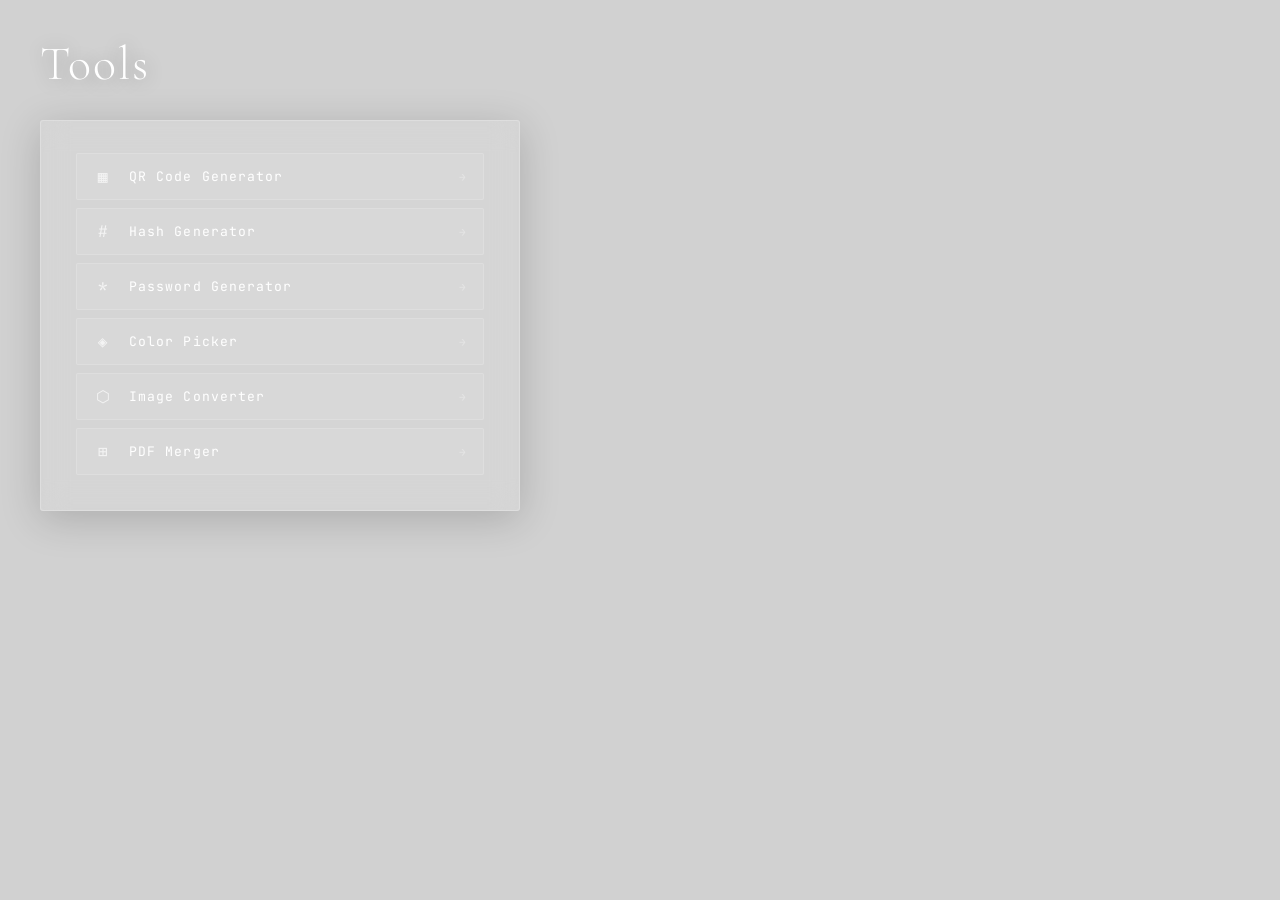
==== index.html @ fc4e664f "Add files via upload" ====
<!DOCTYPE html>
<html lang="en">
<head>
<meta charset="UTF-8" />
<meta name="viewport" content="width=device-width, initial-scale=1.0"/>
<title>Tools</title>
<link rel="stylesheet" href="tools.css" />
<style>
.tool-list {
  display: flex;
  flex-direction: column;
  gap: 0.5rem;
}
.tool-link {
  display: flex;
  align-items: center;
  gap: 1rem;
  padding: 0.75rem 1rem;
  background: rgba(255,255,255,0.07);
  border: 1px solid rgba(255,255,255,0.15);
  border-radius: 2px;
  color: white;
  text-decoration: none;
  font-family: var(--font-mono);
  font-size: 0.82rem;
  letter-spacing: 0.08em;
  transition: background 0.25s ease, border-color 0.25s ease, padding-left 0.25s ease;
}
.tool-link:hover {
  background: rgba(255,255,255,0.14);
  border-color: rgba(255,255,255,0.45);
  padding-left: 1.4rem;
}
.tool-icon {
  font-size: 1rem;
  opacity: 0.7;
  min-width: 20px;
  text-align: center;
}
.tool-name {
  flex: 1;
}
.tool-arrow {
  opacity: 0.3;
  font-size: 0.7rem;
  transition: opacity 0.2s ease;
}
.tool-link:hover .tool-arrow { opacity: 0.8; }
</style>
</head>
<body>
<div class="overlay">
  <div class="content">
    <h1>Tools</h1>
    <div class="card">
      <div class="tool-list">
        <a href="qr.html" class="tool-link">
          <span class="tool-icon">▦</span>
          <span class="tool-name">QR Code Generator</span>
          <span class="tool-arrow">→</span>
        </a>
        <a href="hash.html" class="tool-link">
          <span class="tool-icon">#</span>
          <span class="tool-name">Hash Generator</span>
          <span class="tool-arrow">→</span>
        </a>
        <a href="password.html" class="tool-link">
          <span class="tool-icon">*</span>
          <span class="tool-name">Password Generator</span>
          <span class="tool-arrow">→</span>
        </a>
        <a href="color.html" class="tool-link">
          <span class="tool-icon">◈</span>
          <span class="tool-name">Color Picker</span>
          <span class="tool-arrow">→</span>
        </a>
        <a href="image-converter.html" class="tool-link">
          <span class="tool-icon">⬡</span>
          <span class="tool-name">Image Converter</span>
          <span class="tool-arrow">→</span>
        </a>
        <a href="pdf-merge.html" class="tool-link">
          <span class="tool-icon">⊞</span>
          <span class="tool-name">PDF Merger</span>
          <span class="tool-arrow">→</span>
        </a>
      </div>
    </div>
  </div>
</div>
</body>
</html>
---- tools.css ----
@import url('https://fonts.googleapis.com/css2?family=Cormorant+Garamond:ital,wght@0,300;0,400;1,300&family=JetBrains+Mono:wght@300;400&display=swap');

* {
  margin: 0;
  padding: 0;
  box-sizing: border-box;
}

:root {
  --glass-bg: rgba(255, 255, 255, 0.10);
  --glass-border: rgba(255, 255, 255, 0.22);
  --glass-hover: rgba(255, 255, 255, 0.18);
  --glass-focus: rgba(255, 255, 255, 0.22);
  --text-main: rgba(255, 255, 255, 1);
  --text-muted: rgba(255, 255, 255, 0.55);
  --text-label: rgba(255, 255, 255, 0.65);
  --blur: blur(14px);
  --font-display: 'Cormorant Garamond', Georgia, serif;
  --font-mono: 'JetBrains Mono', monospace;
}

body {
  min-height: 100vh;
  background-image: url('988.jpeg');
  background-size: cover;
  background-position: center;
  background-repeat: no-repeat;
  background-attachment: fixed;
  font-family: var(--font-display);
  color: var(--text-main);
}

.overlay {
  min-height: 100vh;
  background: rgba(0, 0, 0, 0.18);
  display: flex;
  align-items: flex-start;
  justify-content: flex-start;
  padding: 40px;
}

.content {
  text-align: left;
  color: white;
  width: 100%;
  max-width: 480px;
  animation: slideUp 0.5s ease forwards;
}

/* Only animate transform on the wrapper — animating opacity on a parent
   breaks backdrop-filter blur on children (browser compositing bug).
   Text/links fade in separately via fadeIn. */
@keyframes slideUp {
  from { transform: translateY(14px); }
  to   { transform: translateY(0); }
}

@keyframes fadeIn {
  from { opacity: 0; }
  to   { opacity: 1; }
}

.content h1,
.content .back-link,
.content .note,
.content label {
  animation: fadeIn 0.5s ease forwards;
}

/* Back link */
.back-link {
  display: inline-block;
  color: white;
  text-decoration: none;
  font-size: 0.9rem;
  letter-spacing: 0.06em;
  border-bottom: 1px solid rgba(255,255,255,0.35);
  padding-bottom: 2px;
  margin-bottom: 2rem;
  transition: border-color 0.3s ease, letter-spacing 0.3s ease;
}
.back-link:hover {
  border-bottom-color: white;
  letter-spacing: 0.12em;
}

/* Page title */
h1 {
  font-size: 3rem;
  font-weight: 300;
  letter-spacing: 0.04em;
  margin-bottom: 2rem;
  text-shadow: 0 2px 20px rgba(0,0,0,0.3);
  line-height: 1;
}

/* Card — isolation:isolate ensures backdrop-filter always gets its own
   compositing layer, independent of any ancestor opacity animation. */
.card {
  background: var(--glass-bg);
  backdrop-filter: var(--blur);
  -webkit-backdrop-filter: var(--blur);
  border: 1px solid var(--glass-border);
  border-radius: 3px;
  padding: 2rem 2.2rem 2.2rem;
  box-shadow: 0 8px 40px rgba(0,0,0,0.18);
  margin-bottom: 1rem;
  isolation: isolate;
  will-change: transform;
}

/* Labels */
label {
  display: block;
  font-size: 0.78rem;
  letter-spacing: 0.16em;
  text-transform: uppercase;
  color: var(--text-label);
  margin-bottom: 0.45rem;
  font-family: var(--font-mono);
}

/* Inputs */
input[type="text"],
input[type="number"],
input[type="url"],
textarea,
select {
  width: 100%;
  background: rgba(255,255,255,0.10);
  border: 1px solid var(--glass-border);
  border-radius: 2px;
  padding: 0.65rem 0.9rem;
  color: white;
  font-family: var(--font-display);
  font-size: 1.05rem;
  outline: none;
  transition: border-color 0.3s ease, background 0.3s ease;
  margin-bottom: 1.1rem;
}

input[type="text"]::placeholder,
input[type="url"]::placeholder,
textarea::placeholder {
  color: rgba(255,255,255,0.3);
}

input[type="text"]:focus,
input[type="url"]:focus,
textarea:focus,
select:focus {
  border-color: rgba(255,255,255,0.7);
  background: var(--glass-focus);
}

select option {
  background: #2a2a2a;
  color: white;
}

textarea {
  resize: vertical;
  min-height: 90px;
  font-family: var(--font-mono);
  font-size: 0.88rem;
}

/* Checkbox row */
.checkbox-row {
  display: flex;
  align-items: center;
  gap: 0.55rem;
  margin-bottom: 0.8rem;
}
.checkbox-row input[type="checkbox"] {
  width: 15px;
  height: 15px;
  accent-color: white;
  margin-bottom: 0;
}
.checkbox-row label {
  margin-bottom: 0;
  font-size: 0.78rem;
  cursor: pointer;
}

/* Buttons */
button, .btn {
  width: 100%;
  background: rgba(255,255,255,0.13);
  border: 1px solid rgba(255,255,255,0.45);
  color: white;
  font-family: var(--font-mono);
  font-size: 0.8rem;
  letter-spacing: 0.14em;
  text-transform: uppercase;
  padding: 0.65rem;
  cursor: pointer;
  border-radius: 2px;
  transition: background 0.3s ease, border-color 0.3s ease, letter-spacing 0.25s ease;
  text-decoration: none;
  display: block;
  text-align: center;
}
button:hover, .btn:hover {
  background: rgba(255,255,255,0.24);
  border-color: white;
  letter-spacing: 0.2em;
}

button.secondary {
  background: transparent;
  border-color: rgba(255,255,255,0.25);
  font-size: 0.75rem;
  padding: 0.5rem;
}
button.secondary:hover {
  border-color: rgba(255,255,255,0.6);
}

/* Output / result box */
.result-box {
  margin-top: 1.4rem;
  background: rgba(0,0,0,0.22);
  border: 1px solid rgba(255,255,255,0.15);
  border-radius: 2px;
  padding: 1rem 1.1rem;
  font-family: var(--font-mono);
  font-size: 0.82rem;
  color: rgba(255,255,255,0.9);
  word-break: break-all;
  line-height: 1.6;
  display: none;
  animation: fadeUp 0.3s ease forwards;
}

.result-box.visible {
  display: block;
}

/* Copy row */
.copy-row {
  display: flex;
  justify-content: flex-end;
  margin-top: 0.6rem;
}
.copy-btn {
  width: auto;
  padding: 0.3rem 0.8rem;
  font-size: 0.7rem;
  letter-spacing: 0.12em;
}

/* Row layout */
.row {
  display: flex;
  gap: 0.8rem;
  margin-bottom: 1.1rem;
}
.row > * { flex: 1; margin-bottom: 0; }

/* Divider */
.divider {
  border: none;
  border-top: 1px solid rgba(255,255,255,0.12);
  margin: 1.2rem 0;
}

/* Small note text */
.note {
  font-size: 0.78rem;
  color: var(--text-muted);
  font-family: var(--font-mono);
  margin-top: 0.5rem;
}
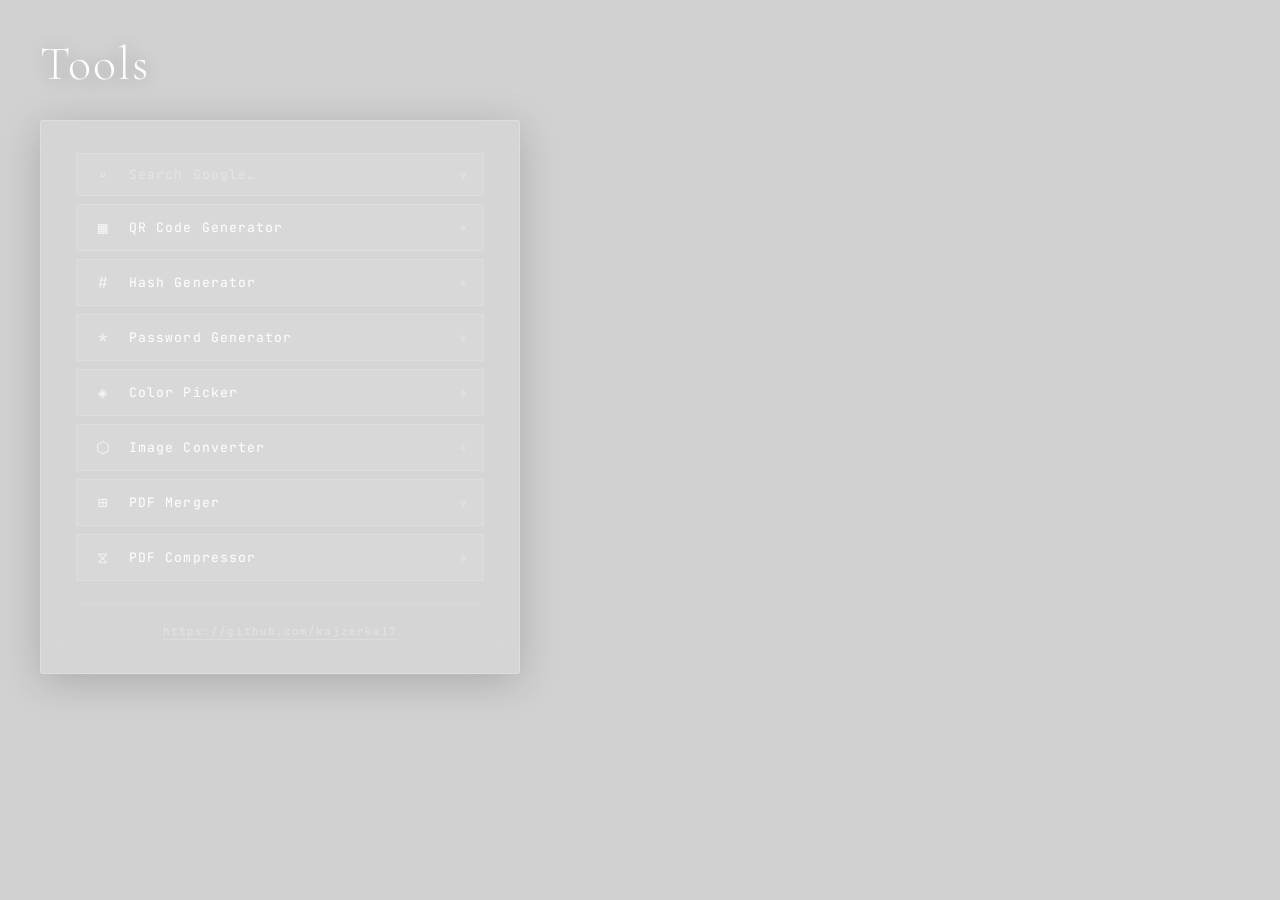
==== commit cfca9eee: "Add files via upload" ====
--- a/index.html
+++ b/index.html
@@ -53,6 +53,11 @@
   <div class="content">
     <h1>Tools</h1>
     <div class="card">
+      <div class="tool-link" style="margin-bottom:0.5rem;cursor:text;" onclick="document.getElementById('search-input').focus()">
+        <span class="tool-icon" style="opacity:0.4;font-size:0.8rem;">⌕</span>
+        <input type="text" id="search-input" placeholder="Search Google…" style="flex:1;background:transparent;border:none;margin:0;padding:0;font-family:var(--font-mono);font-size:0.82rem;letter-spacing:0.08em;color:white;outline:none;" />
+        <span class="tool-arrow">→</span>
+      </div>
       <div class="tool-list">
         <a href="qr.html" class="tool-link">
           <span class="tool-icon">▦</span>
@@ -84,9 +89,25 @@
           <span class="tool-name">PDF Merger</span>
           <span class="tool-arrow">→</span>
         </a>
+        <a href="pdf-compress.html" class="tool-link">
+          <span class="tool-icon">⧖</span>
+          <span class="tool-name">PDF Compressor</span>
+          <span class="tool-arrow">→</span>
+        </a>
       </div>
+      <hr class="divider" style="margin-top:1.4rem;" />
+      <div style="text-align:center;font-family:var(--font-mono);font-size:0.68rem;letter-spacing:0.1em;color:var(--text-muted);margin-top:0.8rem;"><a href="https://github.com/kajzerka17" target="_blank" style="color:rgba(255,255,255,0.35);text-decoration:none;border-bottom:1px solid rgba(255,255,255,0.18);padding-bottom:1px;">https://github.com/kajzerka17</a></div>
     </div>
   </div>
 </div>
 </body>
+<script>
+  function doSearch() {
+    const q = document.getElementById('search-input').value.trim();
+    if (q) window.open('https://www.google.com/search?q=' + encodeURIComponent(q), '_blank');
+  }
+  document.getElementById('search-input').addEventListener('keydown', e => {
+    if (e.key === 'Enter') doSearch();
+  });
+</script>
 </html>
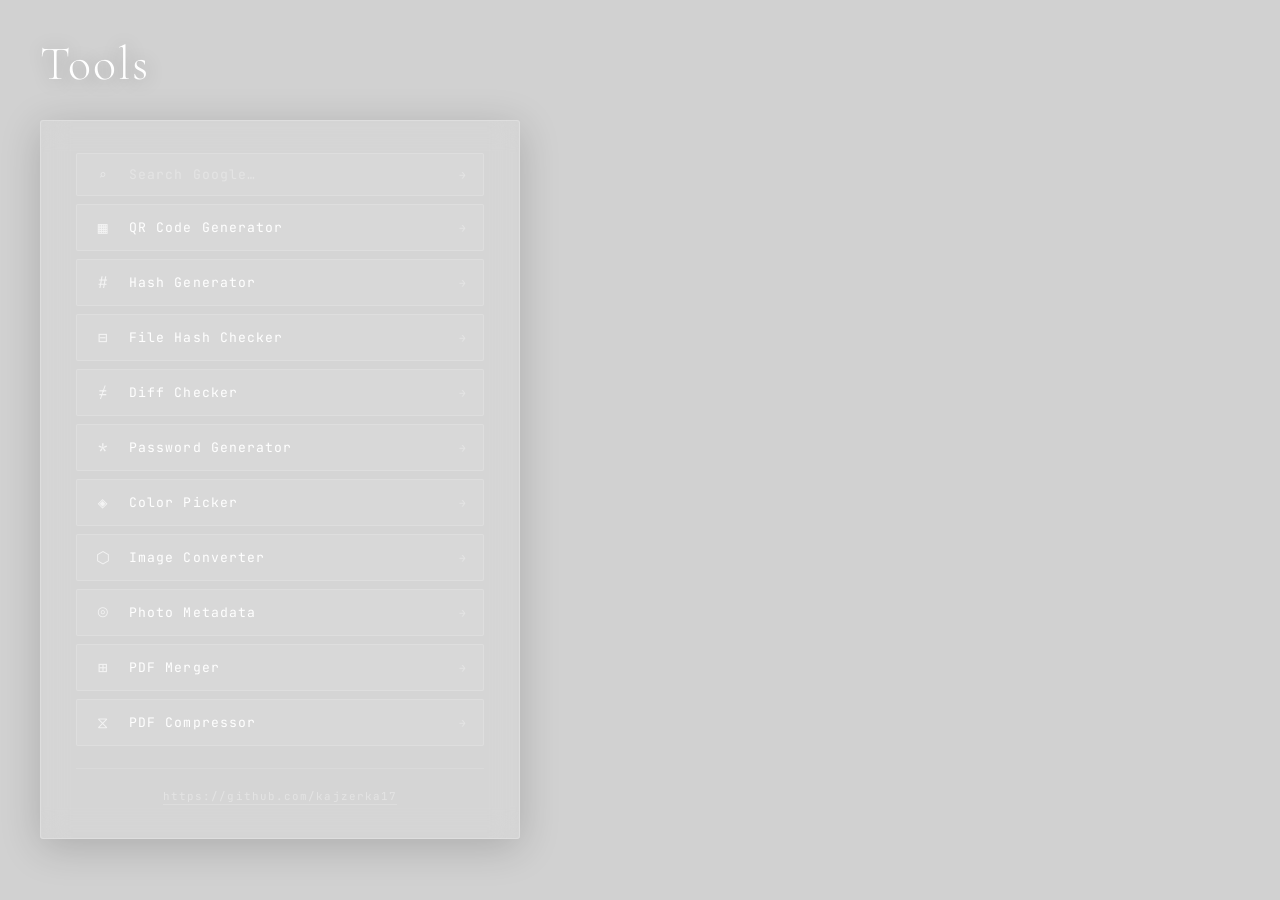
==== commit 302dce97: "Add files via upload" ====
--- a/index.html
+++ b/index.html
@@ -69,6 +69,16 @@
           <span class="tool-name">Hash Generator</span>
           <span class="tool-arrow">→</span>
         </a>
+        <a href="file-hash.html" class="tool-link">
+          <span class="tool-icon">⊟</span>
+          <span class="tool-name">File Hash Checker</span>
+          <span class="tool-arrow">→</span>
+        </a>
+        <a href="diff.html" class="tool-link">
+          <span class="tool-icon">≠</span>
+          <span class="tool-name">Diff Checker</span>
+          <span class="tool-arrow">→</span>
+        </a>
         <a href="password.html" class="tool-link">
           <span class="tool-icon">*</span>
           <span class="tool-name">Password Generator</span>
@@ -82,6 +92,11 @@
         <a href="image-converter.html" class="tool-link">
           <span class="tool-icon">⬡</span>
           <span class="tool-name">Image Converter</span>
+          <span class="tool-arrow">→</span>
+        </a>
+        <a href="photo-metadata.html" class="tool-link">
+          <span class="tool-icon">◎</span>
+          <span class="tool-name">Photo Metadata</span>
           <span class="tool-arrow">→</span>
         </a>
         <a href="pdf-merge.html" class="tool-link">
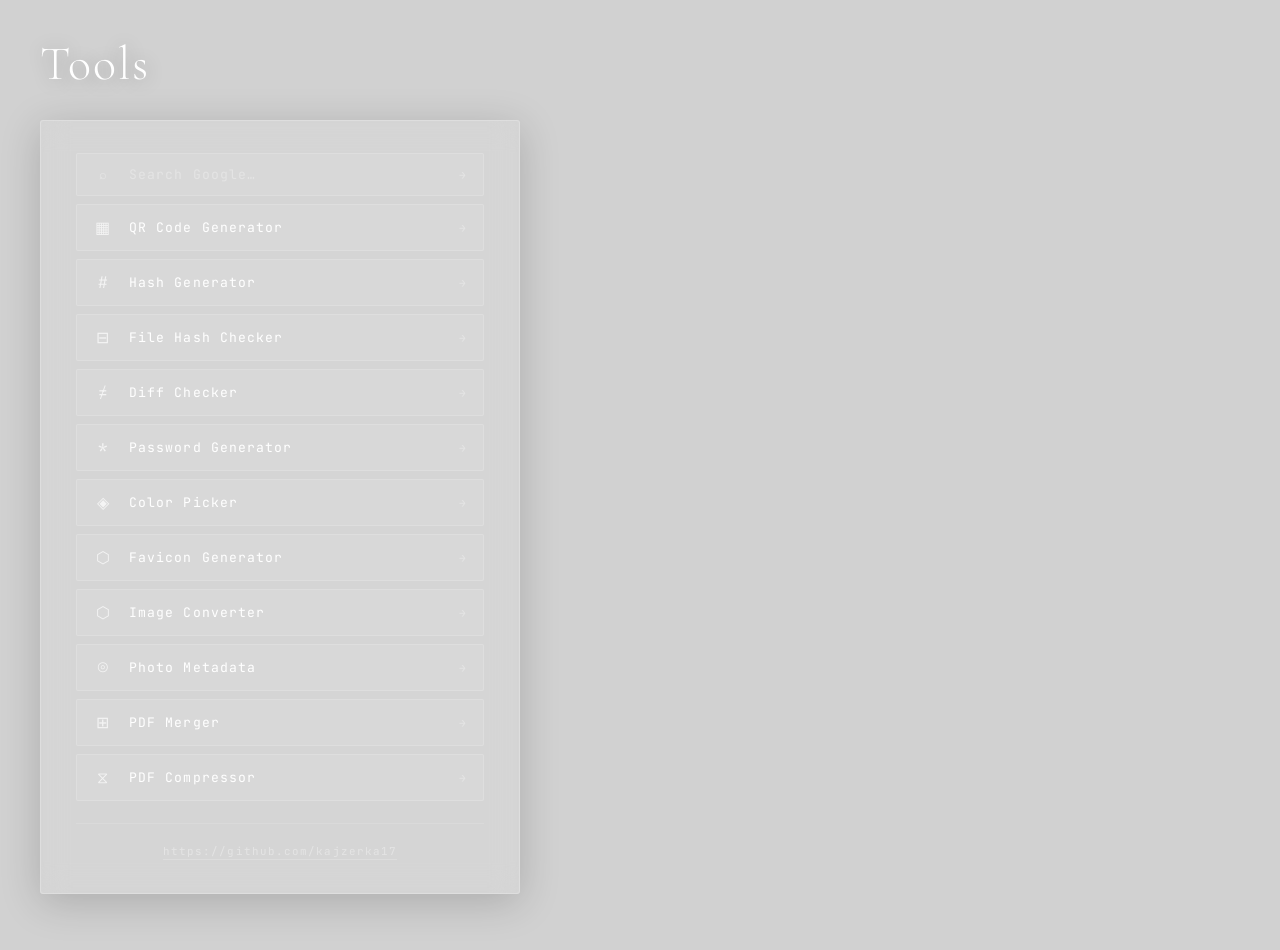
==== commit e84a009a: "Add files via upload" ====
--- a/index.html
+++ b/index.html
@@ -89,6 +89,11 @@
           <span class="tool-name">Color Picker</span>
           <span class="tool-arrow">→</span>
         </a>
+        <a href="favicon-generator.html" class="tool-link">
+          <span class="tool-icon">⬡</span>
+          <span class="tool-name">Favicon Generator</span>
+          <span class="tool-arrow">→</span>
+        </a>
         <a href="image-converter.html" class="tool-link">
           <span class="tool-icon">⬡</span>
           <span class="tool-name">Image Converter</span>
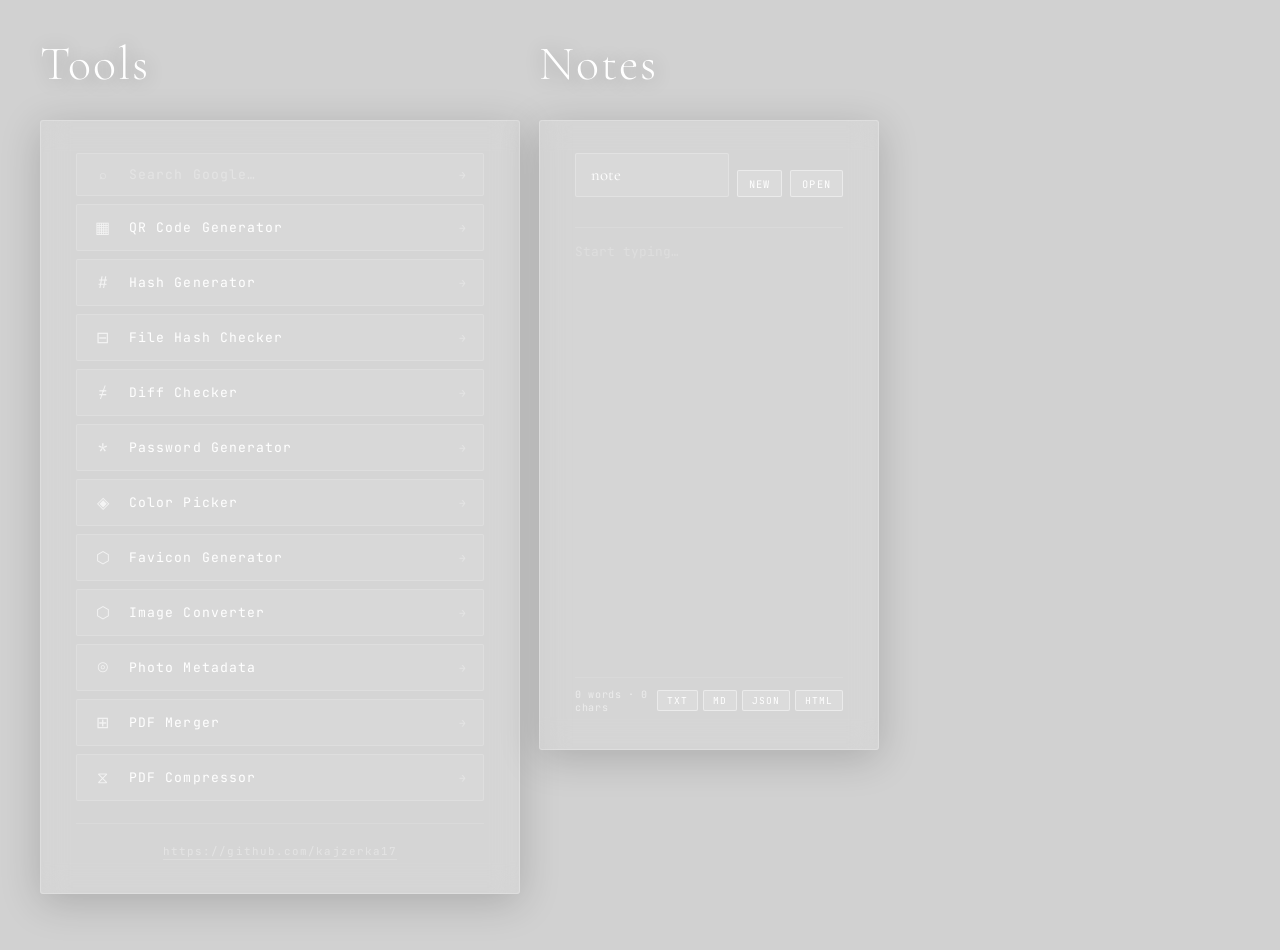
==== commit c73d5686: "Add files via upload" ====
--- a/index.html
+++ b/index.html
@@ -31,97 +31,187 @@
   border-color: rgba(255,255,255,0.45);
   padding-left: 1.4rem;
 }
-.tool-icon {
-  font-size: 1rem;
-  opacity: 0.7;
-  min-width: 20px;
-  text-align: center;
-}
-.tool-name {
+.tool-icon { font-size: 1rem; opacity: 0.7; min-width: 20px; text-align: center; }
+.tool-name { flex: 1; }
+.tool-arrow { opacity: 0.3; font-size: 0.7rem; transition: opacity 0.2s ease; }
+.tool-link:hover .tool-arrow { opacity: 0.8; }
+
+/* Page layout */
+.page-layout {
+  display: flex;
+  align-items: flex-start;
+  gap: 1.2rem;
+}
+.col-tools { width: 480px; flex-shrink: 0; }
+.col-notes { width: 340px; flex-shrink: 0; }
+
+/* Notes card internals */
+.notes-toolbar {
+  display: flex;
+  align-items: center;
+  gap: 0.5rem;
+  margin-bottom: 0.8rem;
+}
+.notes-filename {
   flex: 1;
-}
-.tool-arrow {
-  opacity: 0.3;
-  font-size: 0.7rem;
-  transition: opacity 0.2s ease;
-}
-.tool-link:hover .tool-arrow { opacity: 0.8; }
+  margin: 0;
+  padding: 0.35rem 0.7rem;
+  font-size: 0.72rem;
+  font-family: var(--font-mono);
+  min-width: 0;
+}
+.notes-action-btn {
+  width: auto;
+  padding: 0.35rem 0.7rem;
+  font-size: 0.65rem;
+  letter-spacing: 0.1em;
+  flex-shrink: 0;
+}
+#notes-editor {
+  width: 100%;
+  background: transparent;
+  border: none;
+  box-shadow: none;
+  backdrop-filter: none;
+  -webkit-backdrop-filter: none;
+  margin: 0;
+  padding: 0;
+  font-family: var(--font-mono);
+  font-size: 0.8rem;
+  color: white;
+  resize: none;
+  outline: none;
+  line-height: 1.7;
+  height: 420px;
+  border-radius: 0;
+}
+#notes-editor::placeholder { color: rgba(255,255,255,0.2); }
+.notes-statusbar {
+  display: flex;
+  justify-content: space-between;
+  align-items: center;
+  margin-top: 0.7rem;
+  padding-top: 0.6rem;
+  border-top: 1px solid rgba(255,255,255,0.08);
+}
+.notes-status {
+  font-family: var(--font-mono);
+  font-size: 0.63rem;
+  color: var(--text-muted);
+  letter-spacing: 0.06em;
+}
+.notes-fmts { display: flex; gap: 0.35rem; }
+.notes-fmt-btn {
+  width: auto;
+  padding: 0.18rem 0.55rem;
+  font-size: 0.6rem;
+  letter-spacing: 0.1em;
+}
 </style>
 </head>
 <body>
 <div class="overlay">
-  <div class="content">
-    <h1>Tools</h1>
-    <div class="card">
-      <div class="tool-link" style="margin-bottom:0.5rem;cursor:text;" onclick="document.getElementById('search-input').focus()">
-        <span class="tool-icon" style="opacity:0.4;font-size:0.8rem;">⌕</span>
-        <input type="text" id="search-input" placeholder="Search Google…" style="flex:1;background:transparent;border:none;margin:0;padding:0;font-family:var(--font-mono);font-size:0.82rem;letter-spacing:0.08em;color:white;outline:none;" />
-        <span class="tool-arrow">→</span>
+  <div class="page-layout">
+
+    <!-- Tools column -->
+    <div class="col-tools">
+      <h1>Tools</h1>
+      <div class="card">
+        <div class="tool-link" style="margin-bottom:0.5rem;cursor:text;" onclick="document.getElementById('search-input').focus()">
+          <span class="tool-icon" style="opacity:0.4;font-size:0.8rem;">⌕</span>
+          <input type="text" id="search-input" placeholder="Search Google…" style="flex:1;background:transparent;border:none;margin:0;padding:0;font-family:var(--font-mono);font-size:0.82rem;letter-spacing:0.08em;color:white;outline:none;" />
+          <span class="tool-arrow">→</span>
+        </div>
+        <div class="tool-list">
+          <a href="qr.html" class="tool-link">
+            <span class="tool-icon">▦</span>
+            <span class="tool-name">QR Code Generator</span>
+            <span class="tool-arrow">→</span>
+          </a>
+          <a href="hash.html" class="tool-link">
+            <span class="tool-icon">#</span>
+            <span class="tool-name">Hash Generator</span>
+            <span class="tool-arrow">→</span>
+          </a>
+          <a href="file-hash.html" class="tool-link">
+            <span class="tool-icon">⊟</span>
+            <span class="tool-name">File Hash Checker</span>
+            <span class="tool-arrow">→</span>
+          </a>
+          <a href="diff.html" class="tool-link">
+            <span class="tool-icon">≠</span>
+            <span class="tool-name">Diff Checker</span>
+            <span class="tool-arrow">→</span>
+          </a>
+          <a href="password.html" class="tool-link">
+            <span class="tool-icon">*</span>
+            <span class="tool-name">Password Generator</span>
+            <span class="tool-arrow">→</span>
+          </a>
+          <a href="color.html" class="tool-link">
+            <span class="tool-icon">◈</span>
+            <span class="tool-name">Color Picker</span>
+            <span class="tool-arrow">→</span>
+          </a>
+          <a href="favicon-generator.html" class="tool-link">
+            <span class="tool-icon">⬡</span>
+            <span class="tool-name">Favicon Generator</span>
+            <span class="tool-arrow">→</span>
+          </a>
+          <a href="image-converter.html" class="tool-link">
+            <span class="tool-icon">⬡</span>
+            <span class="tool-name">Image Converter</span>
+            <span class="tool-arrow">→</span>
+          </a>
+          <a href="photo-metadata.html" class="tool-link">
+            <span class="tool-icon">◎</span>
+            <span class="tool-name">Photo Metadata</span>
+            <span class="tool-arrow">→</span>
+          </a>
+          <a href="pdf-merge.html" class="tool-link">
+            <span class="tool-icon">⊞</span>
+            <span class="tool-name">PDF Merger</span>
+            <span class="tool-arrow">→</span>
+          </a>
+          <a href="pdf-compress.html" class="tool-link">
+            <span class="tool-icon">⧖</span>
+            <span class="tool-name">PDF Compressor</span>
+            <span class="tool-arrow">→</span>
+          </a>
+        </div>
+        <hr class="divider" style="margin-top:1.4rem;" />
+        <div style="text-align:center;font-family:var(--font-mono);font-size:0.68rem;letter-spacing:0.1em;color:var(--text-muted);margin-top:0.8rem;"><a href="https://github.com/kajzerka17" target="_blank" style="color:rgba(255,255,255,0.35);text-decoration:none;border-bottom:1px solid rgba(255,255,255,0.18);padding-bottom:1px;">https://github.com/kajzerka17</a></div>
       </div>
-      <div class="tool-list">
-        <a href="qr.html" class="tool-link">
-          <span class="tool-icon">▦</span>
-          <span class="tool-name">QR Code Generator</span>
-          <span class="tool-arrow">→</span>
-        </a>
-        <a href="hash.html" class="tool-link">
-          <span class="tool-icon">#</span>
-          <span class="tool-name">Hash Generator</span>
-          <span class="tool-arrow">→</span>
-        </a>
-        <a href="file-hash.html" class="tool-link">
-          <span class="tool-icon">⊟</span>
-          <span class="tool-name">File Hash Checker</span>
-          <span class="tool-arrow">→</span>
-        </a>
-        <a href="diff.html" class="tool-link">
-          <span class="tool-icon">≠</span>
-          <span class="tool-name">Diff Checker</span>
-          <span class="tool-arrow">→</span>
-        </a>
-        <a href="password.html" class="tool-link">
-          <span class="tool-icon">*</span>
-          <span class="tool-name">Password Generator</span>
-          <span class="tool-arrow">→</span>
-        </a>
-        <a href="color.html" class="tool-link">
-          <span class="tool-icon">◈</span>
-          <span class="tool-name">Color Picker</span>
-          <span class="tool-arrow">→</span>
-        </a>
-        <a href="favicon-generator.html" class="tool-link">
-          <span class="tool-icon">⬡</span>
-          <span class="tool-name">Favicon Generator</span>
-          <span class="tool-arrow">→</span>
-        </a>
-        <a href="image-converter.html" class="tool-link">
-          <span class="tool-icon">⬡</span>
-          <span class="tool-name">Image Converter</span>
-          <span class="tool-arrow">→</span>
-        </a>
-        <a href="photo-metadata.html" class="tool-link">
-          <span class="tool-icon">◎</span>
-          <span class="tool-name">Photo Metadata</span>
-          <span class="tool-arrow">→</span>
-        </a>
-        <a href="pdf-merge.html" class="tool-link">
-          <span class="tool-icon">⊞</span>
-          <span class="tool-name">PDF Merger</span>
-          <span class="tool-arrow">→</span>
-        </a>
-        <a href="pdf-compress.html" class="tool-link">
-          <span class="tool-icon">⧖</span>
-          <span class="tool-name">PDF Compressor</span>
-          <span class="tool-arrow">→</span>
-        </a>
+    </div>
+
+    <!-- Notes column -->
+    <div class="col-notes">
+      <h1>Notes</h1>
+      <div class="card">
+        <div class="notes-toolbar">
+          <input type="text" id="notes-filename" class="notes-filename" value="note" placeholder="filename" />
+          <button class="notes-action-btn" onclick="notesNew()">New</button>
+          <button class="notes-action-btn" onclick="notesOpen()">Open</button>
+          <input type="file" id="notes-open-input" accept=".txt,.md,.csv,.json,.html,.css,.js" style="display:none" />
+        </div>
+        <hr class="divider" style="margin:0 0 0.8rem;" />
+        <textarea id="notes-editor" placeholder="Start typing…" spellcheck="false"></textarea>
+        <div class="notes-statusbar">
+          <span class="notes-status" id="notes-status">0 words · 0 chars</span>
+          <div class="notes-fmts">
+            <button class="notes-fmt-btn" onclick="notesSave('txt')">TXT</button>
+            <button class="notes-fmt-btn" onclick="notesSave('md')">MD</button>
+            <button class="notes-fmt-btn" onclick="notesSave('json')">JSON</button>
+            <button class="notes-fmt-btn" onclick="notesSave('html')">HTML</button>
+          </div>
+        </div>
       </div>
-      <hr class="divider" style="margin-top:1.4rem;" />
-      <div style="text-align:center;font-family:var(--font-mono);font-size:0.68rem;letter-spacing:0.1em;color:var(--text-muted);margin-top:0.8rem;"><a href="https://github.com/kajzerka17" target="_blank" style="color:rgba(255,255,255,0.35);text-decoration:none;border-bottom:1px solid rgba(255,255,255,0.18);padding-bottom:1px;">https://github.com/kajzerka17</a></div>
     </div>
+
   </div>
 </div>
-</body>
 <script>
+  // Search
   function doSearch() {
     const q = document.getElementById('search-input').value.trim();
     if (q) window.open('https://www.google.com/search?q=' + encodeURIComponent(q), '_blank');
@@ -129,5 +219,85 @@
   document.getElementById('search-input').addEventListener('keydown', e => {
     if (e.key === 'Enter') doSearch();
   });
+
+  // Notes
+  const editor     = document.getElementById('notes-editor');
+  const statusEl   = document.getElementById('notes-status');
+  const filenameEl = document.getElementById('notes-filename');
+
+  const saved = sessionStorage.getItem('notes-content');
+  if (saved) editor.value = saved;
+
+  editor.addEventListener('input', () => {
+    sessionStorage.setItem('notes-content', editor.value);
+    updateStatus();
+  });
+
+  function updateStatus() {
+    const text = editor.value;
+    const words = text.trim() === '' ? 0 : text.trim().split(/\s+/).length;
+    statusEl.textContent = `${words} word${words !== 1 ? 's' : ''} · ${text.length} chars`;
+  }
+
+  function notesSave(ext) {
+    const name = (filenameEl.value.trim() || 'note').replace(/\.[^.]+$/, '');
+    let content = editor.value;
+    let mime = 'text/plain';
+    if (ext === 'json') {
+      try { JSON.parse(content); } catch(e) { content = JSON.stringify({ content }, null, 2); }
+      mime = 'application/json';
+    } else if (ext === 'html') {
+      if (!content.trim().startsWith('<'))
+        content = `<!DOCTYPE html>\n<html>\n<head><meta charset="UTF-8"><title>${name}</title></head>\n<body>\n${content.split('\n').map(l => `<p>${l}</p>`).join('\n')}\n</body>\n</html>`;
+      mime = 'text/html';
+    } else if (ext === 'md') {
+      mime = 'text/markdown';
+    }
+    const blob = new Blob([content], { type: mime });
+    const a = document.createElement('a');
+    a.href = URL.createObjectURL(blob);
+    a.download = `${name}.${ext}`;
+    a.click();
+    URL.revokeObjectURL(a.href);
+    statusEl.textContent = `Saved ${name}.${ext}`;
+    setTimeout(updateStatus, 2000);
+  }
+
+  function notesNew() {
+    if (editor.value && !confirm('Discard current note?')) return;
+    editor.value = '';
+    filenameEl.value = 'note';
+    sessionStorage.removeItem('notes-content');
+    updateStatus();
+    editor.focus();
+  }
+
+  function notesOpen() { document.getElementById('notes-open-input').click(); }
+
+  document.getElementById('notes-open-input').addEventListener('change', e => {
+    const file = e.target.files[0];
+    if (!file) return;
+    filenameEl.value = file.name.replace(/\.[^.]+$/, '');
+    const reader = new FileReader();
+    reader.onload = ev => {
+      editor.value = ev.target.result;
+      sessionStorage.setItem('notes-content', editor.value);
+      updateStatus();
+    };
+    reader.readAsText(file);
+    e.target.value = '';
+  });
+
+  editor.addEventListener('keydown', e => {
+    if (e.key === 'Tab') {
+      e.preventDefault();
+      const s = editor.selectionStart;
+      editor.value = editor.value.substring(0, s) + '    ' + editor.value.substring(editor.selectionEnd);
+      editor.selectionStart = editor.selectionEnd = s + 4;
+    }
+  });
+
+  updateStatus();
 </script>
+</body>
 </html>
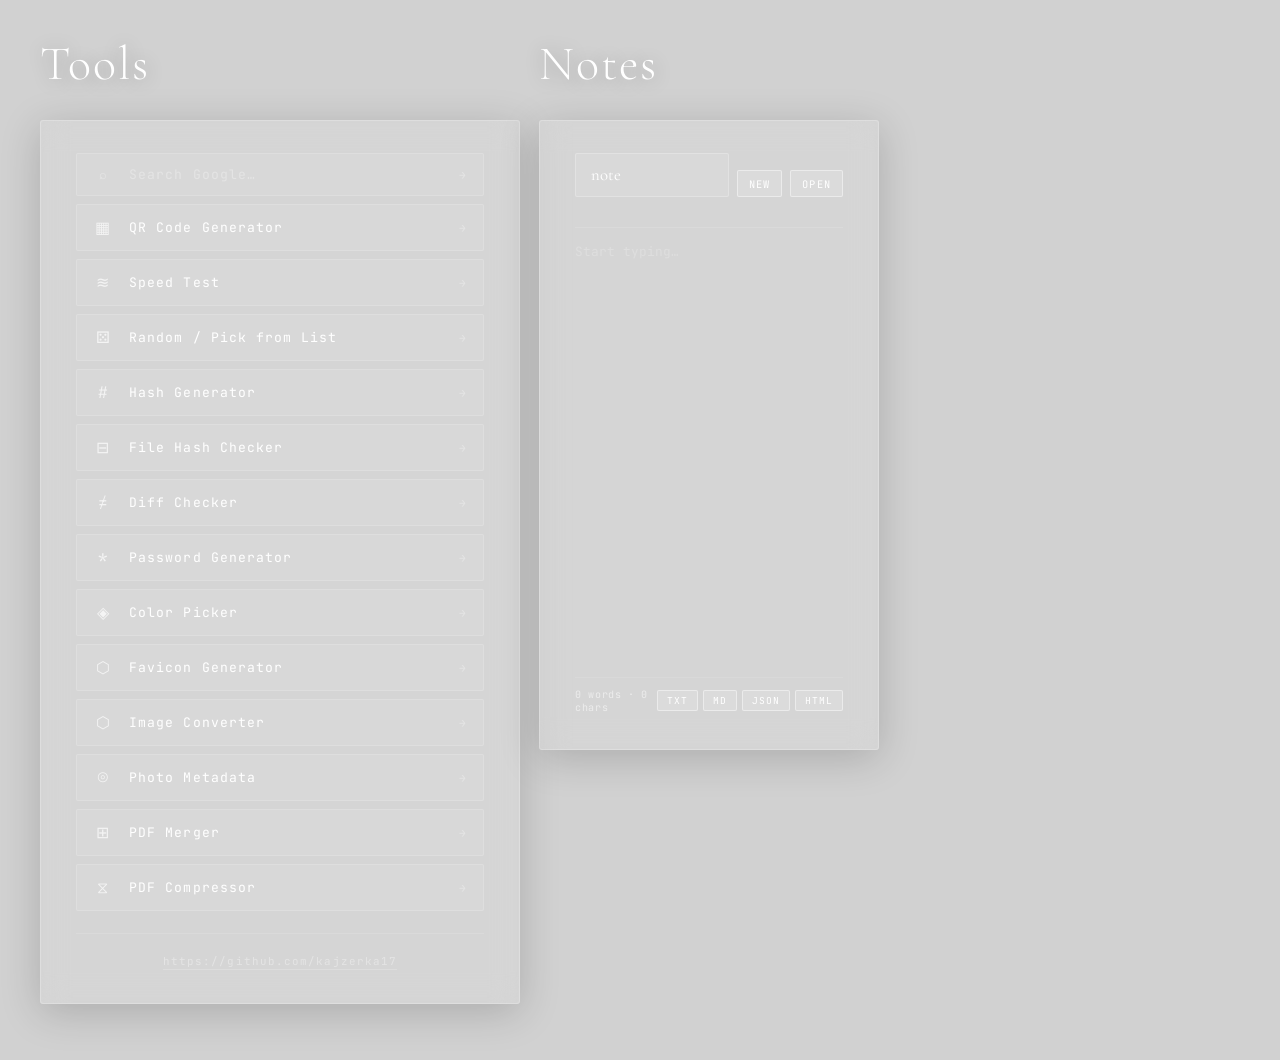
==== commit a469a19d: "Add files via upload" ====
--- a/index.html
+++ b/index.html
@@ -126,6 +126,16 @@
           <a href="qr.html" class="tool-link">
             <span class="tool-icon">▦</span>
             <span class="tool-name">QR Code Generator</span>
+            <span class="tool-arrow">→</span>
+          </a>
+          <a href="speedtest.html" class="tool-link">
+            <span class="tool-icon">≋</span>
+            <span class="tool-name">Speed Test</span>
+            <span class="tool-arrow">→</span>
+          </a>
+          <a href="random.html" class="tool-link">
+            <span class="tool-icon">⚄</span>
+            <span class="tool-name">Random / Pick from List</span>
             <span class="tool-arrow">→</span>
           </a>
           <a href="hash.html" class="tool-link">
